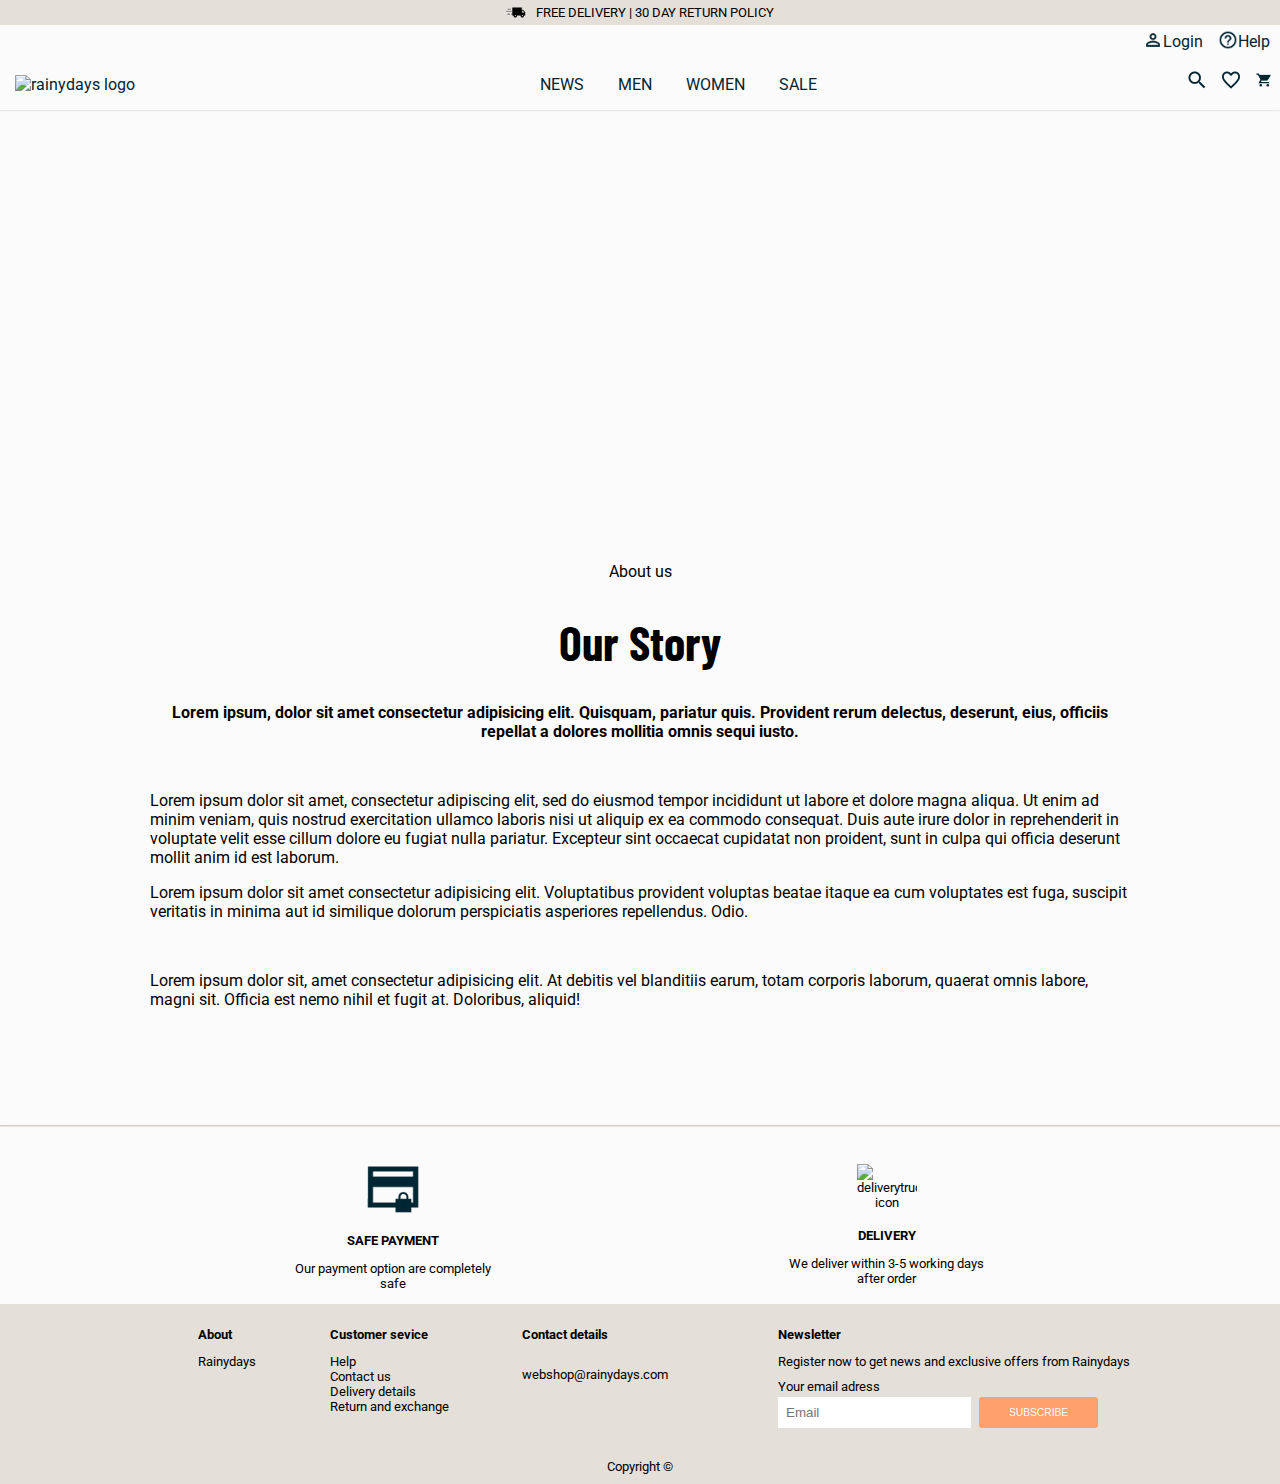
==== about.html @ 7a5d2376 "Install Hotjar" ====
<!DOCTYPE html>
<html lang="en">
<head>
    <meta charset="UTF-8">
    <meta http-equiv="X-UA-Compatible" content="IE=edge">
    <meta name="viewport" content="width=device-width, initial-scale=1.0">
    <meta name="description" content="This is our story">
    <title>Rainydays | About us</title>
    <link href="styles/styles.css" rel="stylesheet"> 
    <link href="styles/about.css" rel="stylesheet"> 
    <link href="styles/media.css" rel="stylesheet"> 
    <link rel="preconnect" href="https://fonts.gstatic.com">
    <link rel="icon" href="images/rainydays_logo.png">
    <link href="https://fonts.googleapis.com/css2?family=Barlow+Condensed:wght@700&family=Roboto:wght@400;700&display=swap" rel="stylesheet">
    <script src="https://kit.fontawesome.com/b318972c4d.js" crossorigin="anonymous"></script>
    <!-- Hotjar Tracking Code for https://rainydays-online-store.netlify.app -->
    <script>
        (function(h,o,t,j,a,r){
            h.hj=h.hj||function(){(h.hj.q=h.hj.q||[]).push(arguments)};
            h._hjSettings={hjid:2637294,hjsv:6};
            a=o.getElementsByTagName('head')[0];
            r=o.createElement('script');r.async=1;
            r.src=t+h._hjSettings.hjid+j+h._hjSettings.hjsv;
            a.appendChild(r);
        })(window,document,'https://static.hotjar.com/c/hotjar-','.js?sv=');
    </script>
</head>
<body>
    <header>
        <div class="header-banner">
            <img src=icons/delivery-icon.png alt="deliverytruck icon" class="header-icons">
            <p> Free delivery | 30 day return policy</p>
        </div>
        <div class="top-menu-user">
            <a href="#"><img src="icons/profile-icon.png" alt="login" class="header-icons"><span class="top-menu-text">Login</span>
            </a>
            <a href="#"><img src="icons/help-icon.png" alt="help" class="header-icons"><span class="top-menu-text">Help</span>
            </a>
        </div>
        <div class="main-menu">
            <a href="index.html"><img src="Images/rainydays_logo.png" alt="rainydays logo" class="logo"></a>
            <label for="hamburger-menu"><i class="fas fa-bars"></i></label>
            <input type="checkbox" id="hamburger-menu">
            <nav>
                <ul>
                    <li><a href="products.html">News</a></li>
                    <li><a href="products.html">Men</a></li>
                    <li><a href="products.html">Women</a></li>
                    <li><a href="products.html">Sale</a></li>
                </ul>
            </nav>
            <div class="shopping-icons">
                <a href="#"><img src="icons/search-icon.png" alt="Search" class="header-icons">
                </a>
                <a href="#"><img src="icons/heart-icon.png" alt="View wishlist" class="header-icons">
                </a>
                <a href="checkout.html"><img src="icons/shoppingcart-icon.png" alt="View shoppingcart" class="header-icons">
                </a>
            </div>
        </div>
        <hr>
    </header>
    <main>
        <section class="about-header">
            <!-- header img in css -->
        </section>
        <section>
            <p>About us</p>
            <h1>Our Story</h1>
        </section>
        <section class="about-text">
            <div class=intro-text>
                <p>Lorem ipsum, dolor sit amet consectetur adipisicing elit. Quisquam, pariatur quis. Provident rerum delectus, deserunt, eius, officiis repellat a dolores mollitia omnis sequi iusto.</p>
            </div>
            <div class=main-text>
                <p>Lorem ipsum dolor sit amet, consectetur adipiscing elit, sed do eiusmod tempor incididunt ut labore et dolore magna aliqua. Ut enim ad minim veniam, quis nostrud exercitation ullamco laboris nisi ut aliquip ex ea commodo consequat. Duis aute irure dolor in reprehenderit in voluptate velit esse cillum dolore eu fugiat nulla pariatur. Excepteur sint occaecat cupidatat non proident, sunt in culpa qui officia deserunt mollit anim id est laborum.
                </p>
                <p>Lorem ipsum dolor sit amet consectetur adipisicing elit. Voluptatibus provident voluptas beatae itaque ea cum voluptates est fuga, suscipit veritatis in minima aut id similique dolorum perspiciatis asperiores repellendus. Odio.</p>
            </div>
            <div class="end-text">
                <p>Lorem ipsum dolor sit, amet consectetur adipisicing elit. At debitis vel blanditiis earum, totam corporis laborum, quaerat omnis labore, magni sit. Officia est nemo nihil et fugit at. Doloribus, aliquid!</p>
            </div>
        </section>
    </main>
    <footer>
        <hr>
        <div class="footer-top">
            <div>
                <img src="icons/safe-payment-icon.png" alt="Safe payment icon">
                <p class="footer-top-header">Safe payment</p>
                <P>Our payment option are completely safe</P>
            </div>
            <div class="footer-top-delivery">
                <img src="icons/delivery-icon-2.png" alt="deliverytruck icon" class="footer-delivery-icon">
                <p class="footer-top-header">Delivery</p>
                <p>We deliver within 3-5 working days after order</p>
            </div>
        </div>
        <div class="footer-bottom">
            <div class="footer-links-section footer-about">
                <p class="footer-bottom-header">About</p>
                <a href="about.html">Rainydays</a>
            </div>
            <div class="footer-links-section footer-customerserv">
                <p class="footer-bottom-header">Customer sevice</p>
                <a href="#">Help</a>
                <a href="contact.html">Contact us</a>
                <a href="#">Delivery details</a>
                <a href="#">Return and exchange</a>
            </div>
            <div class="footer-links-section footer-contact">
                <p class="footer-bottom-header">Contact details</p>
                <p>webshop@rainydays.com</p>
            </div>
            <div class="footer-bottom-newsletter">
                <p class="footer-bottom-header">Newsletter</p>
                <p>Register now to get news and exclusive offers from Rainydays</p>
                <label for="email">Your email adress</label>
                <div class="newsletter-textbox">
                    <input type="email" name="email" placeholder="Email" id="email">
                    <input type="submit" value="Subscribe" class="cta cta-small">
                </div>
            </div>
        </div>
        <div class="footer-banner">
            Copyright &copy;
        </div>
    </footer>
</body>
</html>
---- styles/styles.css ----
@import "imports/variables.css";

body {
  background-color: #fcfbfb;
  color: #000;
  margin: 0px;
  font-family: "Roboto", sans-serif;
  min-height: 100vh;
  display: grid;
  grid-template-rows: auto 1fr auto;
}

/* fonts
font-family: 'Barlow Condensed', sans-serif;
font-family: 'Roboto', sans-serif; */

h1,
h2,
h3 {
  font-family: "Barlow Condensed", sans-serif;
  font-size: 3em;
  color: var(--white);
}

p {
  font-size: 1em;
}

/* Header 
_____________ */

.header-icons {
  max-width: 20px;
}

/* Banner */
.header-banner {
  background-color: #e5dfd9;
  color: #000;
  text-transform: uppercase;
  display: flex;
  justify-content: center;
  margin: 0px;
  padding: 0px;
}

.header-banner img {
  max-height: 20px;
  padding: 5px 0px;
}

.header-banner p {
  padding: 5px 0px 5px 10px;
  margin: 0px;
  font-size: 0.8em;
}

/* Top menu user */
.top-menu-user {
  display: flex;
  justify-content: flex-end;
}

.top-menu-user a {
  padding-right: 10px;
}

.top-menu-text {
  position: relative;
  bottom: 3px;
}
.top-menu-user,
.main-menu {
  max-width: 1600px;
  margin: 0px auto;
}

/* Main menu */
header {
  color: #002633;
}
.main-menu {
  display: flex;
  align-items: baseline;
  justify-content: space-between;
}

.main-menu a {
  flex-grow: 6;
}

.shopping-icons {
  order: 2;
}

.logo {
  max-width: 120px;
  height: auto;
  margin: 0px 10px;
  padding-top: 0px;
}

label {
  order: 3;
  margin-left: 20px;
  position: relative;
  bottom: 3px;
}

nav {
  margin-left: 25px;
  display: none;
  position: fixed;
  top: 137px;
  background: #fcfbfb;
  z-index: 1000;
  right: 0px;
}

nav ul {
  padding: 0px;
}

nav li {
  display: block;
  text-decoration: none;
  padding: 5px 20px;
}

#hamburger-menu {
  display: none;
  max-width: 25px;
}

#hamburger-menu:checked ~ nav {
  display: block;
}

/* CTA's
______________ */

.cta {
  text-transform: uppercase;
  background-color: #ffa06d;
  color: #fcfbfb;
  padding: 10px 30px;
  font-size: 1.5em;
  text-align: center;
  margin: 0px;
  border-radius: 3px;
  transition-duration: 0.3s;
}

.cta-small {
  font-size: 0.8em;
}

.cta-wide {
  text-transform: initial;
  margin: 40px 5px;
}

.cta-blue {
  background-color: var(--signature-blue);
}

/* links 
______________ */

a {
  text-decoration: none;
}

header a {
  padding: 5px;
  color: #002633;
}

nav a {
  padding: 15px;
}

footer a {
  color: #000;
}

.current {
  text-decoration: underline;
}

/* Hover
______________ */

.top-menu-user a:hover {
  text-decoration: underline;
}

nav li:hover {
  text-decoration: underline;
  font-weight: bold;
}

.cta:hover {
  color: #ffa06d;
  background-color: #fcfbfb;
  border-style: solid;
  border-width: 3px;
}

.cta-small:hover {
  border-width: 2px;
  font-weight: bold;
}

.cta-blue:hover {
  color: var(--signature-blue);
}

footer div a:hover {
  text-decoration: underline;
}

/* Products - featured on home-page and products-page*/

.products-img {
  width: 100%;
  height: auto;
}

.product-details {
  display: grid;
  grid-template-columns: 1fr auto;
  align-items: center;
  padding: 0px 10px 0px 10px;
}

.product-details p {
  padding: 0px;
  margin: 0px;
}

.product-name-link {
  display: block;
  font-weight: bold;
  color: #000;
  padding: 5px 0px;
  margin: 0px;
}

.wishlist-icon {
  max-width: 30px;
  padding-top: 10px;
}

/* Footer
______________ */

footer {
  background-color: #e5dfd9;
  display: flex;
  flex-direction: column;
  font-size: 0.8em;
}

hr {
  display: block;
  margin: 0px;
  padding: 0px;
  color: #e5dfd9;
  opacity: 0.2;
}

.footer-top {
  background-color: #fcfbfb;
  text-align: center;
  display: flex;
  justify-content: space-evenly;
  padding-top: 30px;
}

.footer-top div {
  max-width: 200px;
}
.footer-top img {
  max-width: 60px;
}

.footer-top-delivery {
  position: relative;
  bottom: 3px;
}

.footer-delivery-icon {
  margin: 10px 0px 5px;
  max-height: 50px;
}

.footer-top-header {
  text-transform: uppercase;
  font-weight: bold;
}

.footer-bottom {
  display: grid;
  grid-template-columns: auto;
  grid-gap: 10px;
  margin: 10px;
  justify-content: center;
}

.footer-links-section {
  display: flex;
  flex-direction: column;
}

.footer-bottom-header {
  font-weight: bold;
}

input[type="email"] {
  padding: 8px;
  box-sizing: border-box;
  border: none;
  margin-right: 5px;
}

input[type="submit"] {
  border: none;
  position: relative;
  bottom: 1.5px;
}

input[type="submit"]:focus {
  outline: none;
}

label[for="email"] {
  margin: 5px 0px 0px;
}

input[type="email"]:focus {
  outline: none;
}

.footer-banner {
  text-align: center;
  padding: 10px;
  margin-top: 10px;
}
---- styles/about.css ----
main {
  text-align: center;
  margin: 40px auto 100px;
}
.about-header {
  background-image: url(../images/about-header-img.jpg);
  background-size: cover;
  background-repeat: no-repeat;
  background-position-x: center;
  background-position-y: center;
  min-height: 20vh;
  margin-bottom: 50px;
}

H1 {
  color: #000;
}

.about-text {
  margin: 0px auto;
  padding: 0px 10px;
}

.intro-text {
  font-weight: bold;
}

.main-text,
.end-text {
  text-align: left;
  margin: 50px 0px 0px;
}
---- styles/media.css ----
/* Media 
______________ */

@media (min-width: 600px) {
  /* Header */
  nav {
    display: block;
    position: static;
  }
  nav li {
    display: inline-block;
    padding: 0px;
    text-transform: uppercase;
  }
  .main-menu label {
    display: none;
  }
  .main-menu {
    justify-content: space-between;
  }
  .main-menu a {
    flex-grow: 0;
  }

  /* Homepage (600px)*/
  .home-content {
    padding: 300px 0px 50px;
  }

  .products-new {
    margin: 50px auto;
    grid-template-columns: repeat(2, 1fr);
    column-gap: 10px;
  }

  .products-header {
    display: table;
    text-align: center;
    min-height: 85.5%;
    width: auto;
    padding: 0px;
  }

  .products-header div {
    display: table-cell;
    vertical-align: middle;
  }

  /* Products-page (600px) */

  .jackets {
    grid-template-columns: repeat(3, 1fr);
    grid-gap: 20px;
  }

  /* Product-spesifics-page (600px) */

  .product-spesific-images {
    display: flex;
    flex-direction: row-reverse;
  }
  .product-image-thumbnails {
    flex-direction: column;
    margin-right: 40px;
    margin-top: 0px;
    max-width: 30vh;
    justify-content: space-evenly;
  }

  .product-specs-header {
    justify-content: flex-start;
    padding-left: 50px;
  }

  /* Checkout-page (600px)*/

  .checkout-layout {
    grid-template-areas: "checkout orderdetails";
    grid-template-columns: 1fr auto;
  }

  .checkout {
    padding-right: 50px;
  }

  .order-details {
    padding-top: 75px;
  }

  /* Checkout success-page (600px) */
  .order-details-item {
    padding-right: 80px;
  }

  /* Contact-page (600px) */
  .contact-us {
    margin: 5px 50px;
  }

  /* Footer (600px)*/
  .footer-bottom {
    grid-template-columns: 1fr 1fr 1fr 2fr;
  }

  .footer-about {
    justify-self: end;
  }

  .footer-customerserv {
    justify-self: center;
  }
}

@media (min-width: 800px) {
  /* Home-page */
  .home-header {
    margin: 40px auto;
  }

  .products-new {
    grid-template-columns: auto repeat(3, 1fr);
    grid-gap: 20px;
    max-width: 1400px;
  }

  .products-header h2 {
    padding: 0px 40px;
    margin: 0px;
  }

  .guide {
    margin: 50px auto 100px;
  }

  /* Products-page (800px) */
  .jackets-layout {
    display: grid;
    grid-template-areas:
      "sort sort sort top-itemcount"
      "filter jackets jackets jackets"
      "filter jackets jackets jackets"
      "itemcount itemcount itemcount itemcount";
    max-width: 1600px;
  }

  .filter {
    display: block;
    position: relative;
    top: -20px;
    margin: 0px 20px 0px 5px;
  }

  .label-drop-filter {
    display: none;
  }

  #dropdown-filter:checked ~ .filter {
    padding: 0px 20px 10px;
    box-shadow: none;
  }

  .sort {
    margin: 0px auto;
    text-align: center;
  }

  .sort-by:hover .dropdown-sort {
    display: inline-flex;
  }

  .dropdown-sort {
    display: flex;
    position: relative;
    box-shadow: none;
    padding: 15px 0px 0px 75px;
    margin: 0px;
  }

  .hide-sort-button {
    display: none;
  }

  .jackets {
    grid-template-columns: repeat(3, 1fr);
    grid-gap: 20px;
    max-width: 1400px;
  }

  /* Product-spesifics-page (800px) */
  .product-spesifics {
    display: grid;
    grid-template-areas:
      "product-images product-images product-details"
      "product-specs product-specs product-specs";
    margin: 20px auto 100px;
  }

  .product-spesific-images {
    padding-right: 50px;
  }
  .product-specs {
    margin-top: 50px;
  }
  .product-specs-header {
    padding-left: 100px;
    gap: 40px;
  }
  .product-specs-text {
    padding: 40px 80px;
  }

  /* Checkout-page (800px)*/

  .checkout-layout {
    grid-template-areas: "checkout orderdetails";
    grid-template-columns: 1fr 1fr;
  }

  .order-details {
    padding-left: 50px;
  }

  /* About-page (800px) */
  .about-header {
    min-height: 40vh;
  }
  .about-text {
    padding: 0px 75px;
    max-width: 1600px;
  }

  /* Contact-page (800px) */
  .contact-us {
    grid-template-areas: "csmenu contactform";
    grid-template-columns: auto 1fr;
    margin: 50px auto 100px;
  }
  .cs-menu {
    padding-right: 150px;
  }
  .cs-menu-header {
    margin-bottom: 25px;
  }

  .contact-form {
    width: 500px;
    padding-top: 5px;
  }
}

@media (min-width: 1000px) {
  .about-text {
    padding: 0px 150px;
  }
}

@media (min-width: 1300px) {
  .about-text {
    padding: 0px 300px;
  }
}

@media (min-width: 1600px) {
  /* Home-page */
  .home-content {
    padding: 450px 0px 50px;
  }
}
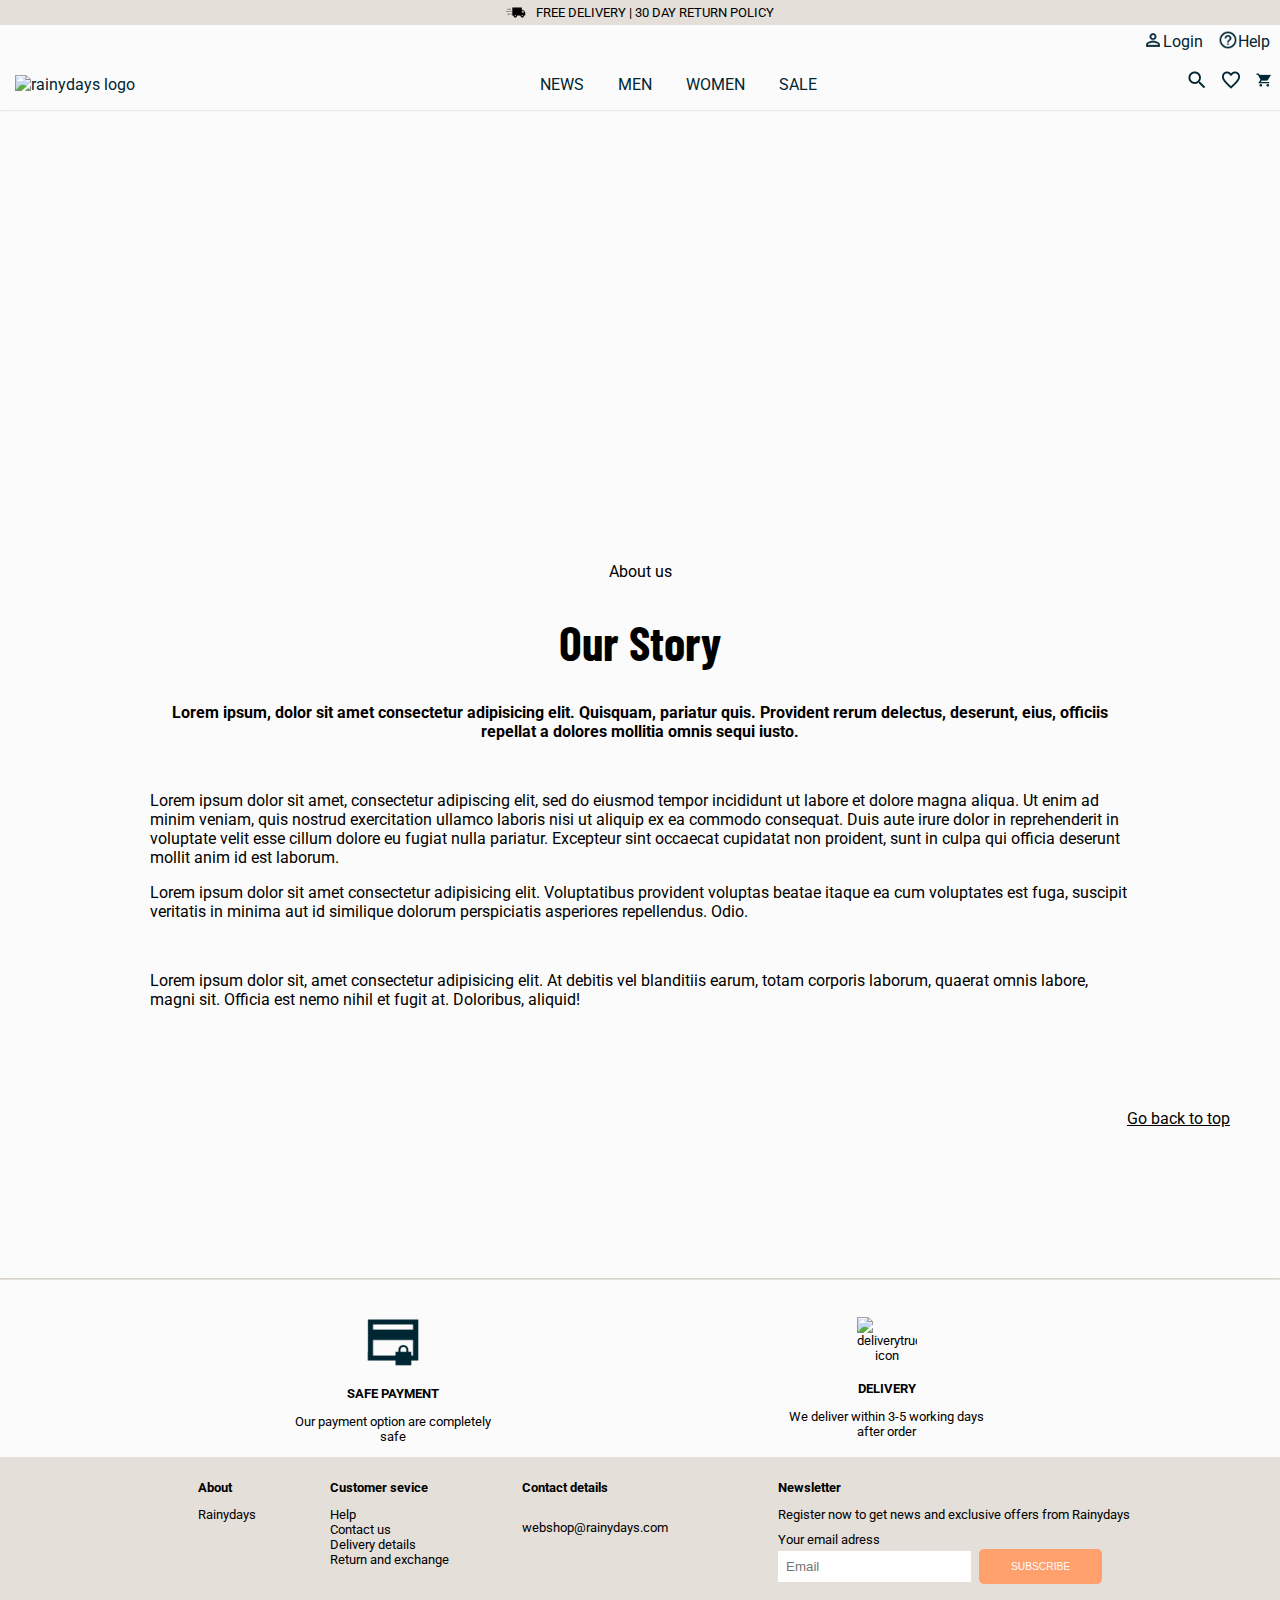
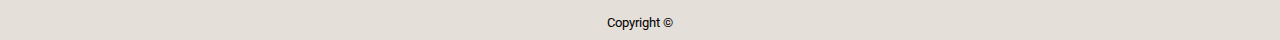
==== commit 9c97b35d: "added different functions and adjusted design" ====
--- a/about.html
+++ b/about.html
@@ -53,7 +53,7 @@
                 <a href="#"><img src="icons/search-icon.png" alt="Search" class="header-icons">
                 </a>
                 <a href="#"><img src="icons/heart-icon.png" alt="View wishlist" class="header-icons">
-                </a>
+                    <span class="counter-wishlist wishlist-total"></span></a>
                 <a href="checkout.html"><img src="icons/shoppingcart-icon.png" alt="View shoppingcart" class="header-icons">
                 </a>
             </div>
@@ -81,6 +81,9 @@
                 <p>Lorem ipsum dolor sit, amet consectetur adipisicing elit. At debitis vel blanditiis earum, totam corporis laborum, quaerat omnis labore, magni sit. Officia est nemo nihil et fugit at. Doloribus, aliquid!</p>
             </div>
         </section>
+        <div class="backtotop">
+        <a href="about.html#top" class="back-link">Go back to top</a>
+        </div>
     </main>
     <footer>
         <hr>
@@ -116,15 +119,18 @@
                 <p class="footer-bottom-header">Newsletter</p>
                 <p>Register now to get news and exclusive offers from Rainydays</p>
                 <label for="email">Your email adress</label>
-                <div class="newsletter-textbox">
-                    <input type="email" name="email" placeholder="Email" id="email">
+                <form class="newsletter-textbox">
+                    <input type="email" name="email" placeholder="Email" id="emailSub">
                     <input type="submit" value="Subscribe" class="cta cta-small">
-                </div>
+                    <div class="newsletter-error"></div>
+                    <div class="newsletter-subscribed"></div>
+                </form>
             </div>
         </div>
         <div class="footer-banner">
             Copyright &copy;
         </div>
     </footer>
+    <script src="js/script.js"></script>
 </body>
 </html>--- a/styles/styles.css
+++ b/styles/styles.css
@@ -79,6 +79,7 @@
 header {
   color: #002633;
 }
+
 .main-menu {
   display: flex;
   align-items: baseline;
@@ -91,6 +92,21 @@
 
 .shopping-icons {
   order: 2;
+}
+
+.counter-shoppingcart,
+.counter-wishlist {
+  color: var(--signature-blue);
+  background-color: var(--white);
+  font-size: 0.8em;
+  font-weight: bold;
+  border: 2px solid;
+  border-radius: 50px;
+  padding: 0px 4px;
+  position: relative;
+  right: 15px;
+  top: 3px;
+  display: none;
 }
 
 .logo {
@@ -147,12 +163,14 @@
   font-size: 1.5em;
   text-align: center;
   margin: 0px;
-  border-radius: 3px;
+  border: 3px solid transparent;
+  border-radius: 5px;
   transition-duration: 0.3s;
 }
 
 .cta-small {
   font-size: 0.8em;
+  border: 2px solid transparent;
 }
 
 .cta-wide {
@@ -164,6 +182,19 @@
   background-color: var(--signature-blue);
 }
 
+.add-to-wishlist {
+  border: none;
+  background-color: inherit;
+  color: var(--signature-blue);
+  font-weight: bold;
+  cursor: pointer;
+}
+
+.wishlist-icon {
+  max-width: 30px;
+  padding-top: 10px;
+}
+
 /* links 
 ______________ */
 
@@ -188,6 +219,17 @@
   text-decoration: underline;
 }
 
+.backtotop {
+  margin: 100px 50px 50px 0px;
+  text-align: right;
+  max-width: 1600px;
+}
+
+.back-link {
+  color: #000;
+  text-decoration: underline;
+}
+
 /* Hover
 ______________ */
 
@@ -203,53 +245,25 @@
 .cta:hover {
   color: #ffa06d;
   background-color: #fcfbfb;
-  border-style: solid;
-  border-width: 3px;
+  border: 3px solid var(--orange);
 }
 
 .cta-small:hover {
-  border-width: 2px;
+  border: 2px solid;
   font-weight: bold;
 }
 
 .cta-blue:hover {
   color: var(--signature-blue);
+  border-color: var(--signature-blue);
+}
+
+.back-link:hover {
+  font-weight: bold;
 }
 
 footer div a:hover {
   text-decoration: underline;
-}
-
-/* Products - featured on home-page and products-page*/
-
-.products-img {
-  width: 100%;
-  height: auto;
-}
-
-.product-details {
-  display: grid;
-  grid-template-columns: 1fr auto;
-  align-items: center;
-  padding: 0px 10px 0px 10px;
-}
-
-.product-details p {
-  padding: 0px;
-  margin: 0px;
-}
-
-.product-name-link {
-  display: block;
-  font-weight: bold;
-  color: #000;
-  padding: 5px 0px;
-  margin: 0px;
-}
-
-.wishlist-icon {
-  max-width: 30px;
-  padding-top: 10px;
 }
 
 /* Footer
@@ -325,7 +339,7 @@
 }
 
 input[type="submit"] {
-  border: none;
+  border: 2px solid var(--orange);
   position: relative;
   bottom: 1.5px;
 }
@@ -340,6 +354,20 @@
 
 input[type="email"]:focus {
   outline: none;
+}
+
+.newsletter-error {
+  color: darkred;
+  display: none;
+}
+
+.newsletter-subscribed {
+  background-color: var(--white);
+  border: 2px solid var(--orange);
+  border-radius: 5px;
+  padding: 0px 10px;
+  max-width: 330px;
+  display: none;
 }
 
 .footer-banner {
@@ -347,3 +375,13 @@
   padding: 10px;
   margin-top: 10px;
 }
+
+/* --------------------------------
+               Error
+-------------------------------- */
+
+.form-error {
+  color: darkred;
+  display: none;
+  margin: 0px 0px 15px;
+}
--- a/styles/media.css
+++ b/styles/media.css
@@ -56,15 +56,15 @@
   /* Product-spesifics-page (600px) */
 
   .product-spesific-images {
-    display: flex;
-    flex-direction: row-reverse;
+    /* display: flex;
+    flex-direction: row-reverse; */
   }
   .product-image-thumbnails {
-    flex-direction: column;
-    margin-right: 40px;
+    /* flex-direction: column; */
+    /* margin-right: 40px;
     margin-top: 0px;
     max-width: 30vh;
-    justify-content: space-evenly;
+    justify-content: space-evenly; */
   }
 
   .product-specs-header {
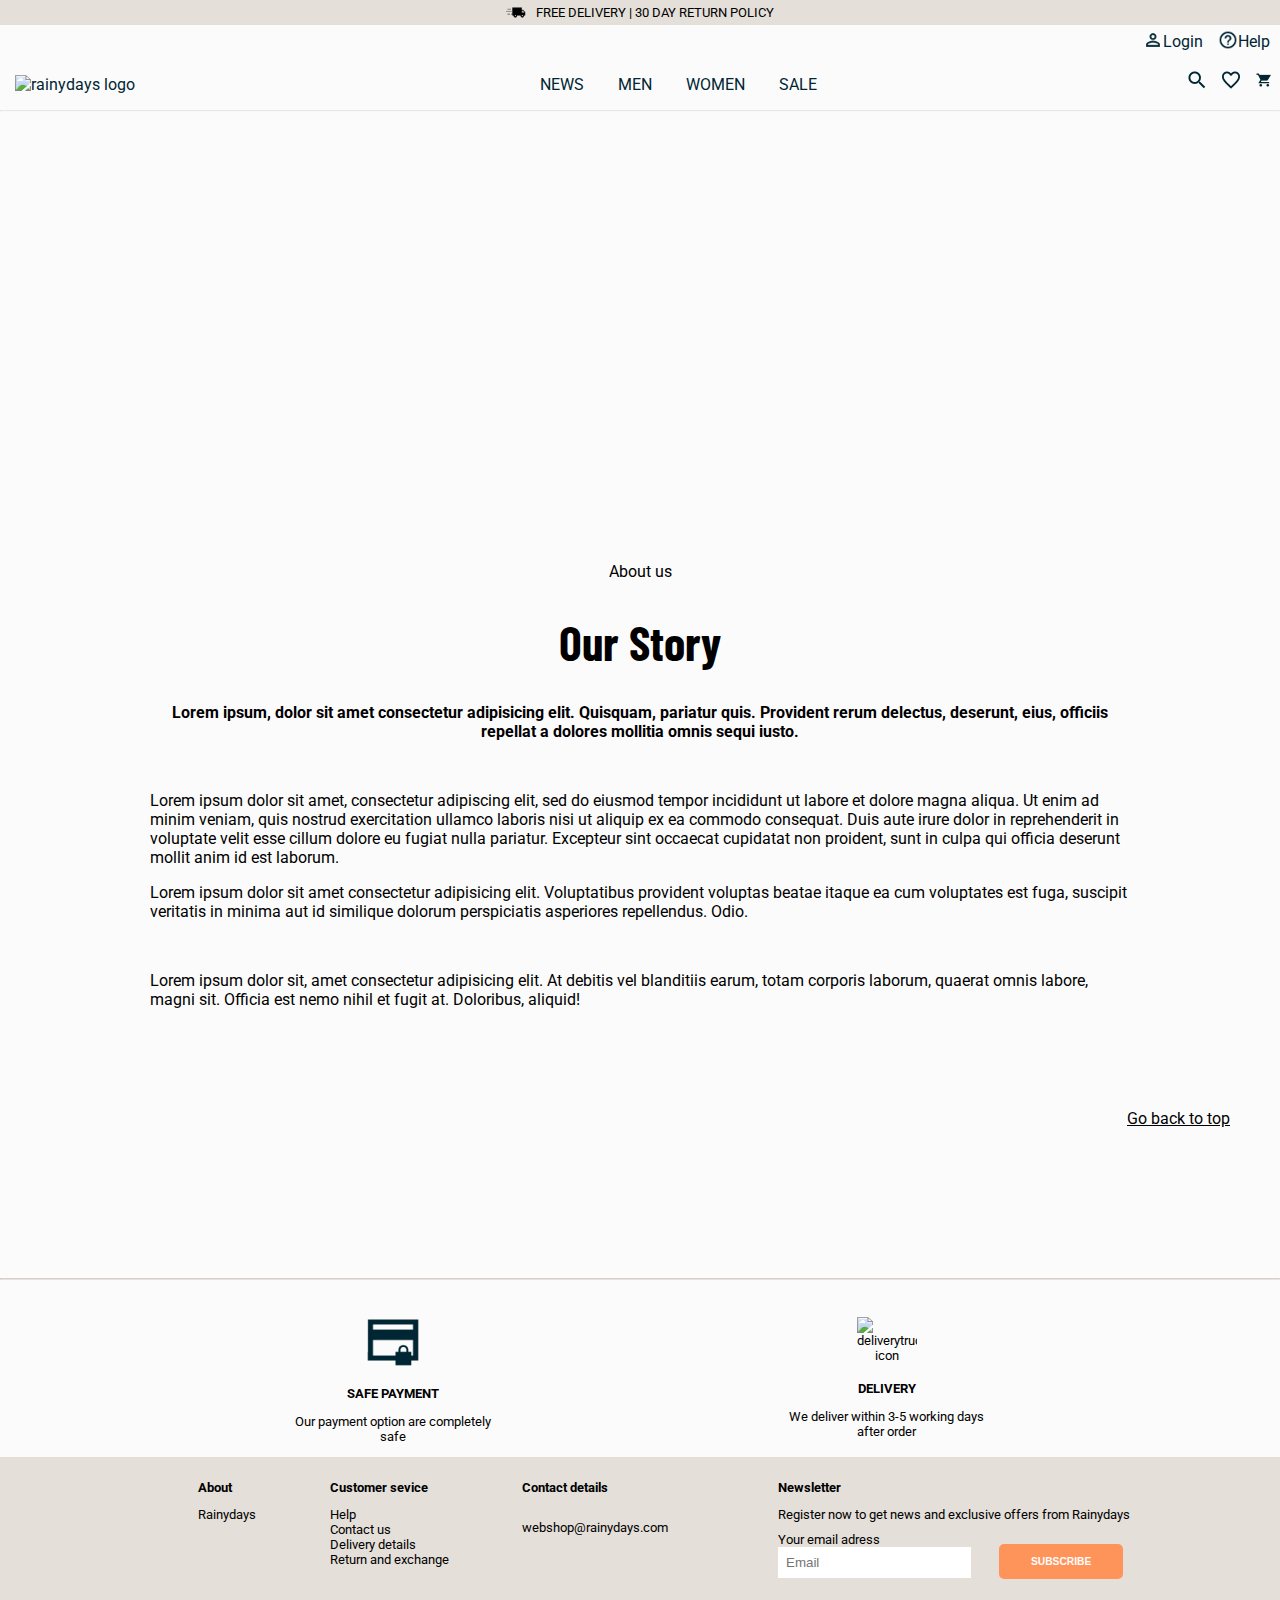
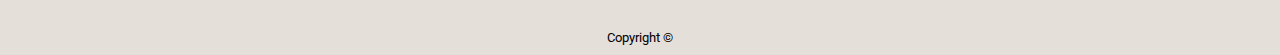
==== commit d3287d87: "changes ti newsletter and alt-text in header on all pages" ====
--- a/about.html
+++ b/about.html
@@ -32,9 +32,9 @@
             <p> Free delivery | 30 day return policy</p>
         </div>
         <div class="top-menu-user">
-            <a href="#"><img src="icons/profile-icon.png" alt="login" class="header-icons"><span class="top-menu-text">Login</span>
+            <a href="#"><img src="icons/profile-icon.png" alt="" class="header-icons"><span class="top-menu-text">Login</span>
             </a>
-            <a href="#"><img src="icons/help-icon.png" alt="help" class="header-icons"><span class="top-menu-text">Help</span>
+            <a href="#"><img src="icons/help-icon.png" alt="" class="header-icons"><span class="top-menu-text">Help</span>
             </a>
         </div>
         <div class="main-menu">
@@ -118,10 +118,13 @@
             <div class="footer-bottom-newsletter">
                 <p class="footer-bottom-header">Newsletter</p>
                 <p>Register now to get news and exclusive offers from Rainydays</p>
-                <label for="email">Your email adress</label>
                 <form class="newsletter-textbox">
-                    <input type="email" name="email" placeholder="Email" id="emailSub">
-                    <input type="submit" value="Subscribe" class="cta cta-small">
+                    <div class="newsletter-wrapper">
+                        <label for="emailSub" class="newsletter-labelwrapper">Your email adress
+                            <input type="email" name="email" placeholder="Email" id="emailSub">
+                        </label>
+                        <input type="submit" value="Subscribe" class="cta cta-small">
+                    </div>
                     <div class="newsletter-error"></div>
                     <div class="newsletter-subscribed"></div>
                 </form>
--- a/styles/styles.css
+++ b/styles/styles.css
@@ -157,8 +157,8 @@
 
 .cta {
   text-transform: uppercase;
-  background-color: #ffa06d;
-  color: #fcfbfb;
+  background-color: var(--orange);
+  color: var(--white);
   padding: 10px 30px;
   font-size: 1.5em;
   text-align: center;
@@ -170,6 +170,7 @@
 
 .cta-small {
   font-size: 0.8em;
+  font-weight: bold;
   border: 2px solid transparent;
 }
 
@@ -355,6 +356,17 @@
 input[type="email"]:focus {
   outline: none;
 }
+.newsletter-wrapper {
+  padding-top: 10px;
+}
+
+.newsletter-labelwrapper {
+  display: inline-flex;
+  flex-direction: column;
+  position: relative;
+  right: 20px;
+  bottom: 22px;
+}
 
 .newsletter-error {
   color: darkred;
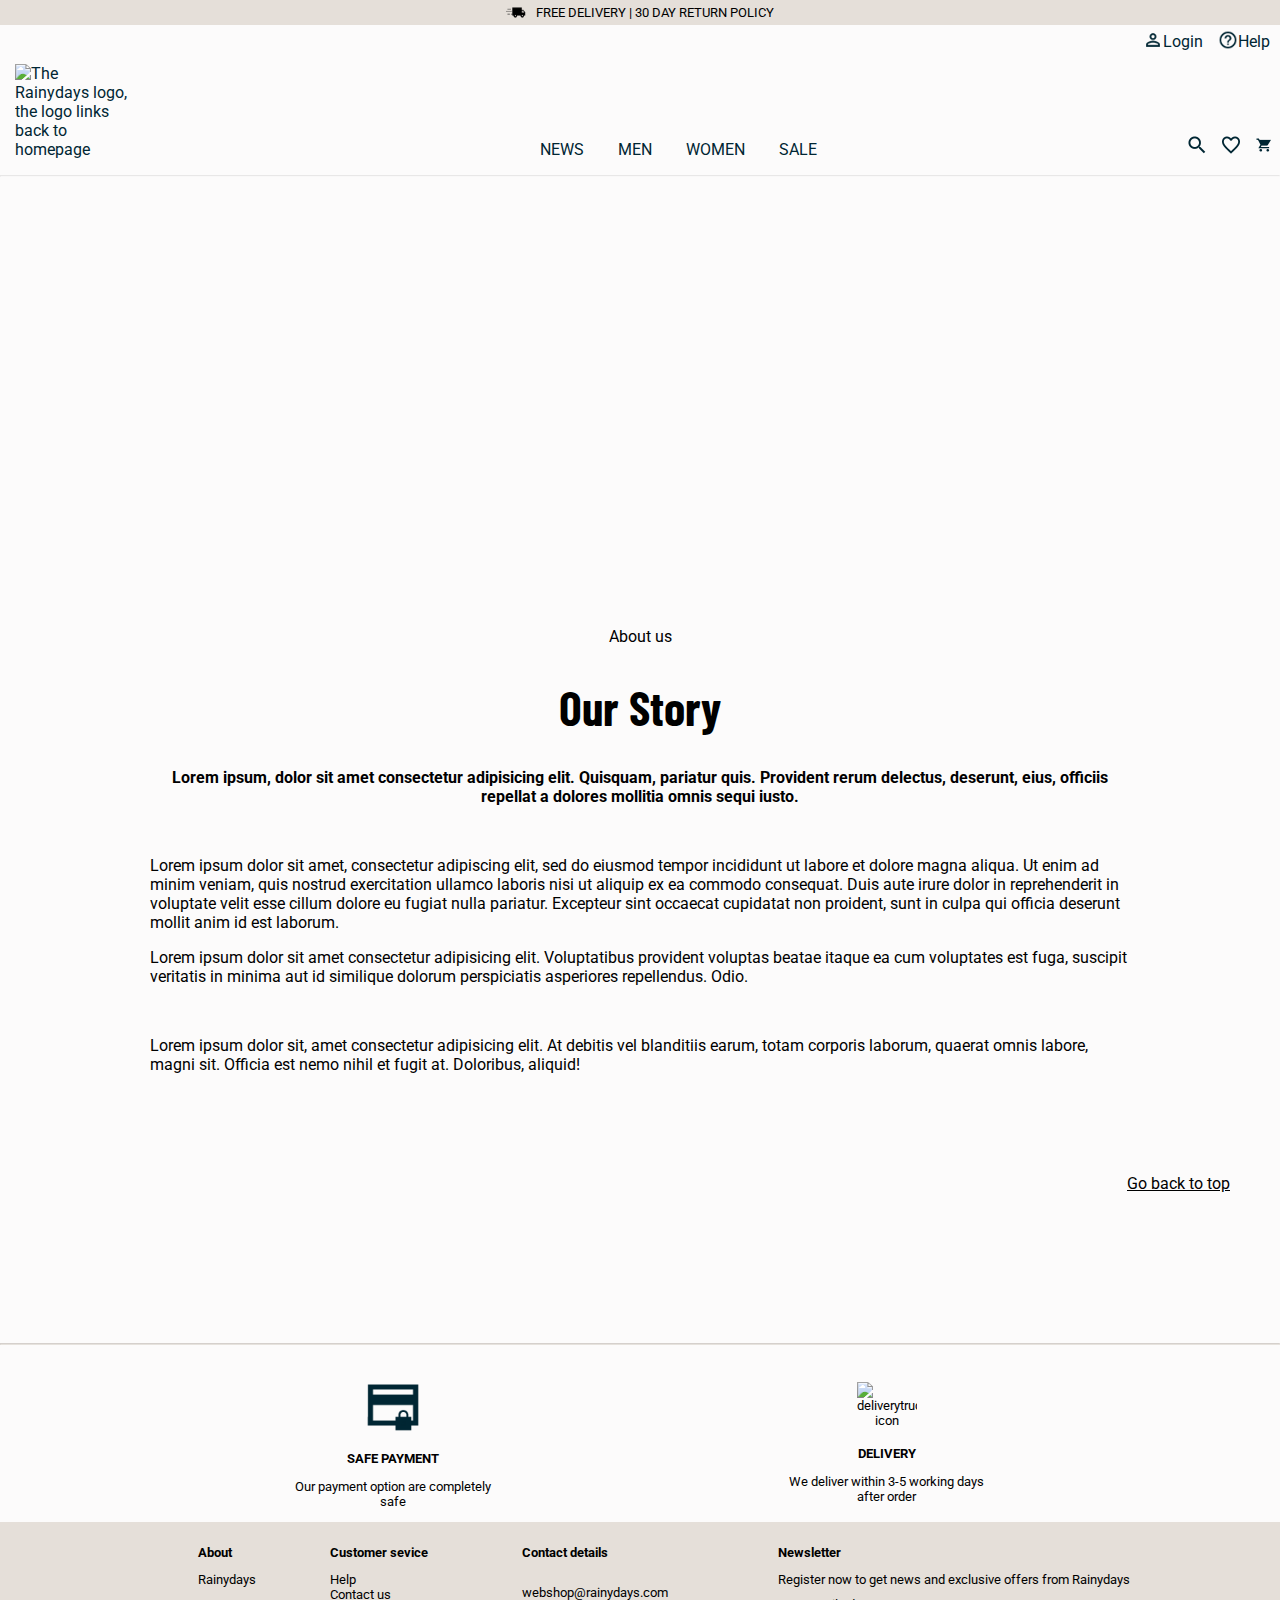
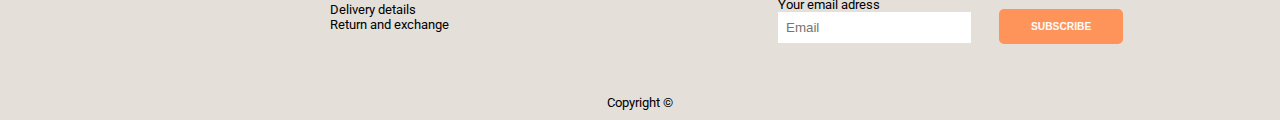
==== commit a58ab504: "Changes to api-call" ====
--- a/about.html
+++ b/about.html
@@ -32,13 +32,13 @@
             <p> Free delivery | 30 day return policy</p>
         </div>
         <div class="top-menu-user">
-            <a href="#"><img src="icons/profile-icon.png" alt="" class="header-icons"><span class="top-menu-text">Login</span>
+            <a href="redirect.html"><img src="icons/profile-icon.png" alt="" class="header-icons"><span class="top-menu-text">Login</span>
             </a>
-            <a href="#"><img src="icons/help-icon.png" alt="" class="header-icons"><span class="top-menu-text">Help</span>
+            <a href="redirect.html"><img src="icons/help-icon.png" alt="" class="header-icons"><span class="top-menu-text">Help</span>
             </a>
         </div>
         <div class="main-menu">
-            <a href="index.html"><img src="Images/rainydays_logo.png" alt="rainydays logo" class="logo"></a>
+            <a href="index.html"><img src="Images/rainydays_logo.png" alt="The Rainydays logo, the logo links back to homepage" class="logo"></a>
             <label for="hamburger-menu"><i class="fas fa-bars"></i></label>
             <input type="checkbox" id="hamburger-menu">
             <nav>
@@ -106,10 +106,10 @@
             </div>
             <div class="footer-links-section footer-customerserv">
                 <p class="footer-bottom-header">Customer sevice</p>
-                <a href="#">Help</a>
+                <a href="redirect.html">Help</a>
                 <a href="contact.html">Contact us</a>
-                <a href="#">Delivery details</a>
-                <a href="#">Return and exchange</a>
+                <a href="redirect.html">Delivery details</a>
+                <a href="redirect.html">Return and exchange</a>
             </div>
             <div class="footer-links-section footer-contact">
                 <p class="footer-bottom-header">Contact details</p>
--- a/styles/styles.css
+++ b/styles/styles.css
@@ -10,6 +10,22 @@
   grid-template-rows: auto 1fr auto;
 }
 
+.loading {
+  display: flex;
+  justify-content: center;
+  margin: 50px auto;
+}
+
+.loading {
+  content: "";
+  width: 100px;
+  height: 100px;
+  border: 20px solid var(--signature-blue);
+  border-top-color: white;
+  border-radius: 50%;
+  animation: loading 1s linear infinite;
+}
+
 /* fonts
 font-family: 'Barlow Condensed', sans-serif;
 font-family: 'Roboto', sans-serif; */
@@ -24,6 +40,11 @@
 
 p {
   font-size: 1em;
+}
+
+.regular-textcolor {
+  color: #000;
+  font-size: 1.2em;
 }
 
 /* Header 
@@ -397,3 +418,51 @@
   display: none;
   margin: 0px 0px 15px;
 }
+
+/* --------------------------------
+               Forms
+-------------------------------- */
+
+fieldset {
+  border: none;
+  position: relative;
+  right: 17px;
+  margin-top: 10px;
+}
+
+/* --------------------------------
+          Redirect page
+-------------------------------- */
+
+.redirect-message {
+  background-color: var(--signature-blue);
+  margin: 10px;
+  padding: 20px;
+  border-radius: 5px;
+  text-align: center;
+  font-size: 0.8em;
+}
+
+.redirect-message p {
+  color: var(--white);
+  margin-bottom: 50px;
+  font-size: var(--regular-text);
+}
+
+.redirect {
+  margin: 10px;
+}
+
+.redirect-buttons {
+  display: flex;
+  flex-direction: column;
+}
+
+/* --------------------------------
+          keyframes
+-------------------------------- */
+@keyframes loading {
+  to {
+    transform: rotate(1turn);
+  }
+}
--- a/styles/media.css
+++ b/styles/media.css
@@ -109,6 +109,22 @@
   .footer-customerserv {
     justify-self: center;
   }
+
+  /*Redirect-page (600px) */
+
+  .redirect-message {
+    margin: 20px;
+    padding: 20px;
+  }
+
+  .redirect {
+    margin: 25px;
+  }
+
+  .redirect-buttons {
+    display: block;
+    margin-bottom: 50px;
+  }
 }
 
 @media (min-width: 800px) {
@@ -121,6 +137,15 @@
     grid-template-columns: auto repeat(3, 1fr);
     grid-gap: 20px;
     max-width: 1400px;
+  }
+
+  .product-section {
+    flex-direction: row;
+  }
+
+  .products-img {
+    width: 50vh;
+    height: 70vh;
   }
 
   .products-header h2 {
@@ -246,6 +271,15 @@
     width: 500px;
     padding-top: 5px;
   }
+
+  /*Redirect-page (600px) */
+
+  .redirect-message {
+    margin: 50px auto;
+    max-width: 1000px;
+    padding: 50px;
+    font-size: initial;
+  }
 }
 
 @media (min-width: 1000px) {
